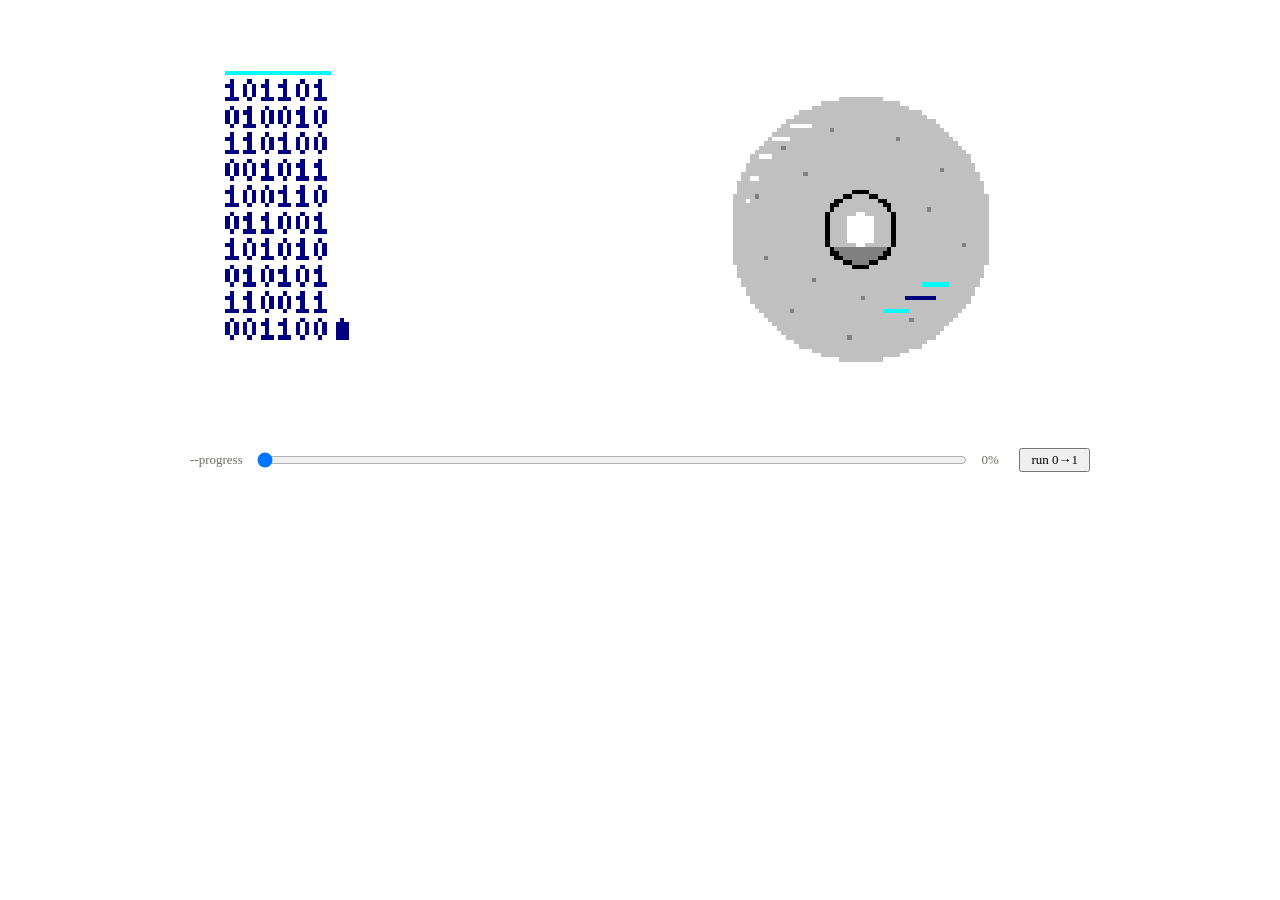
==== design/anim_assembling.html @ 091334d4 "CRT skin: rebuild UI to match design mockup - Three screens (Setup / Ripping / Assembling) inside th" ====
<!DOCTYPE html>
<html lang="en">
<head>
<meta charset="utf-8">
<title>Assembling — Pixel Progress</title>
<!--
  API (ship version):
  1. DRIVE PROGRESS — set the custom property on #scene (0..1):
       document.getElementById('scene').style.setProperty('--progress', 0.42);
  2. SWAP COVER ART — replace the href of the single <image id="cover-art">:
       document.getElementById('cover-art').setAttribute('href', coverUrl);
     Any raster works; it is clipped to the disc, masked by progress, and
     rendered pixelated at 60x60 scene units so it matches the art style.
  Engine note: uses CSS round()/mod() — needs a 2024+ engine (fine in any
  current Chromium/WebKit/Gecko webview). Without them the scene degrades
  to a static full block + hidden cover, no errors.
-->
<style>
:root{
  /* Set B period palette — matches Field Icons */
  --b-black:#000000;
  --b-white:#ffffff;
  --b-silver:#c0c0c0;
  --b-gray:#808080;
  --b-navy:#000080;
  --b-red:#ff0000;
  --b-maroon:#800000;
  --b-olive:#808000;
  --b-yellow:#ffff00;
  --b-cyan:#00ffff;
  --b-green:#008000;
}
html,body{margin:0;padding:0;background:transparent}
.stage{display:block;width:100%;min-width:400px;max-width:900px;margin:0 auto;image-rendering:pixelated}
svg{shape-rendering:crispEdges}

/* ---- progress plumbing: everything below is a pure function of --progress ---- */
#scene{
  --p: clamp(0, var(--progress, 0), 1);
  --row: round(down, var(--p) * 64, 1);      /* drain steps, whole px   */
  --drain: calc(var(--row) * 1px);
  --flip: mod(var(--row), 2);                /* digit flicker per step  */
  --rev: calc(round(down, var(--p) * 60, 1) * 1px); /* cover reveal, whole px */
}
#drainRect{ y: calc(16px + var(--drain)); height: calc(64px - var(--drain)); }
.dA{ opacity: calc(1 - var(--flip)); }
.dB{ opacity: var(--flip); }
#edgeWrap{ opacity: calc(min(64 - var(--row), 1)); }
.edge{ y: calc(16px + var(--drain)); }
#mReveal{ y: calc(82px - var(--rev)); height: var(--rev); }
#cover-art{ image-rendering: pixelated; }

/* ---- the one decorative loop: stream particles, frame-by-frame ---- */
.p{animation:pflow 1.8s steps(1,end) infinite}
.p1{animation-delay:0s}.p2{animation-delay:-.36s}.p3{animation-delay:-.72s}.p4{animation-delay:-1.08s}.p5{animation-delay:-1.44s}
@keyframes pflow{
  0%{transform:translate(0,0)}
  7.69%{transform:translate(7px,1px)}
  15.38%{transform:translate(14px,2px)}
  23.08%{transform:translate(21px,3px)}
  30.77%{transform:translate(28px,3px)}
  38.46%{transform:translate(35px,3px)}
  46.15%{transform:translate(42px,2px)}
  53.85%{transform:translate(49px,1px)}
  61.54%{transform:translate(56px,-1px)}
  69.23%{transform:translate(63px,-3px)}
  76.92%{transform:translate(70px,-5px)}
  84.62%{transform:translate(77px,-6px)}
  92.31%{transform:translate(84px,-7px)}
  100%{transform:translate(91px,-7px)}
}
</style>
</head>
<body>
<svg id="scene" class="stage" viewBox="0 0 204 96" xmlns="http://www.w3.org/2000/svg" role="img" aria-label="Binary data draining from a column, streaming into a CD whose cover art assembles bottom-up">
<defs>
  <!-- 3x5 pixel digits -->
  <g id="g1"><rect x="1" y="0" width="1" height="4"/><rect x="0" y="1" width="1" height="1"/><rect x="0" y="4" width="3" height="1"/></g>
  <g id="g0"><rect x="0" y="1" width="1" height="3"/><rect x="2" y="1" width="1" height="3"/><rect x="1" y="0" width="1" height="1"/><rect x="1" y="4" width="1" height="1"/></g>
  <!-- drain clip: y/height driven by --progress -->
  <clipPath id="drainClip"><rect id="drainRect" x="6" y="16" width="28" height="64"/></clipPath>
  <!-- disc face (r30 at 152,52; center hole punched) doubles as the cover clip -->
  <path id="discFace" d="M147 22h10v1h-10zM143 23h18v1h-18zM141 24h22v1h-22zM138 25h28v1h-28zM137 26h30v1h-30zM135 27h34v1h-34zM134 28h36v1h-36zM133 29h38v1h-38zM132 30h40v1h-40zM131 31h42v1h-42zM130 32h44v1h-44zM129 33h46v1h-46zM128 34h48v1h-48zM127 35h50v1h-50zM127 36h50v1h-50zM126 37h52v1h-52zM126 38h52v1h-52zM125 39h54v1h-54zM125 40h54v1h-54zM124 41h56v1h-56zM124 42h56v1h-56zM124 43h56v1h-56zM123 44h58v1h-58zM123 45h58v1h-58zM123 46h58v1h-58zM123 47h58v1h-58zM123 48h28v1h-28zM153 48h28v1h-28zM123 49h26v1h-26zM155 49h26v1h-26zM123 50h26v1h-26zM155 50h26v1h-26zM123 51h26v1h-26zM155 51h26v1h-26zM123 52h26v1h-26zM155 52h26v1h-26zM123 53h26v1h-26zM155 53h26v1h-26zM123 54h26v1h-26zM155 54h26v1h-26zM123 55h28v1h-28zM153 55h28v1h-28zM123 56h58v1h-58zM123 57h58v1h-58zM123 58h58v1h-58zM123 59h58v1h-58zM124 60h56v1h-56zM124 61h56v1h-56zM124 62h56v1h-56zM125 63h54v1h-54zM125 64h54v1h-54zM126 65h52v1h-52zM126 66h52v1h-52zM127 67h50v1h-50zM127 68h50v1h-50zM128 69h48v1h-48zM129 70h46v1h-46zM130 71h44v1h-44zM131 72h42v1h-42zM132 73h40v1h-40zM133 74h38v1h-38zM134 75h36v1h-36zM135 76h34v1h-34zM137 77h30v1h-30zM138 78h28v1h-28zM141 79h22v1h-22zM143 80h18v1h-18zM147 81h10v1h-10z"/>
  <clipPath id="discClip"><use href="#discFace"/></clipPath>
  <!-- reveal mask: white rect rises bottom-up with --progress -->
  <mask id="coverMask" maskUnits="userSpaceOnUse" x="118" y="20" width="68" height="64">
    <rect id="mReveal" x="120" y="82" width="64" height="0" fill="#fff"/>
  </mask>
</defs>

<!-- ================= 1. BINARY BLOCK (drains top-down) ================= -->
<g clip-path="url(#drainClip)">
  <!-- layer A: shown on even drain steps -->
  <g class="dA" fill="var(--b-navy)">
    <use href="#g1" x="8" y="18"/><use href="#g0" x="12" y="18"/><use href="#g1" x="16" y="18"/><use href="#g1" x="20" y="18"/><use href="#g0" x="24" y="18"/><use href="#g1" x="28" y="18"/>
    <use href="#g0" x="8" y="24"/><use href="#g1" x="12" y="24"/><use href="#g0" x="16" y="24"/><use href="#g0" x="20" y="24"/><use href="#g1" x="24" y="24"/><use href="#g0" x="28" y="24"/>
    <use href="#g1" x="8" y="30"/><use href="#g1" x="12" y="30"/><use href="#g0" x="16" y="30"/><use href="#g1" x="20" y="30"/><use href="#g0" x="24" y="30"/><use href="#g0" x="28" y="30"/>
    <use href="#g0" x="8" y="36"/><use href="#g0" x="12" y="36"/><use href="#g1" x="16" y="36"/><use href="#g0" x="20" y="36"/><use href="#g1" x="24" y="36"/><use href="#g1" x="28" y="36"/>
    <use href="#g1" x="8" y="42"/><use href="#g0" x="12" y="42"/><use href="#g0" x="16" y="42"/><use href="#g1" x="20" y="42"/><use href="#g1" x="24" y="42"/><use href="#g0" x="28" y="42"/>
    <use href="#g0" x="8" y="48"/><use href="#g1" x="12" y="48"/><use href="#g1" x="16" y="48"/><use href="#g0" x="20" y="48"/><use href="#g0" x="24" y="48"/><use href="#g1" x="28" y="48"/>
    <use href="#g1" x="8" y="54"/><use href="#g0" x="12" y="54"/><use href="#g1" x="16" y="54"/><use href="#g0" x="20" y="54"/><use href="#g1" x="24" y="54"/><use href="#g0" x="28" y="54"/>
    <use href="#g0" x="8" y="60"/><use href="#g1" x="12" y="60"/><use href="#g0" x="16" y="60"/><use href="#g1" x="20" y="60"/><use href="#g0" x="24" y="60"/><use href="#g1" x="28" y="60"/>
    <use href="#g1" x="8" y="66"/><use href="#g1" x="12" y="66"/><use href="#g0" x="16" y="66"/><use href="#g0" x="20" y="66"/><use href="#g1" x="24" y="66"/><use href="#g1" x="28" y="66"/>
    <use href="#g0" x="8" y="72"/><use href="#g0" x="12" y="72"/><use href="#g1" x="16" y="72"/><use href="#g1" x="20" y="72"/><use href="#g0" x="24" y="72"/><use href="#g0" x="28" y="72"/>
  </g>
  <!-- layer B: inverted digits, shown on odd steps; a few hot cyan cells -->
  <g class="dB" fill="var(--b-navy)">
    <use href="#g0" x="8" y="18"/><use href="#g1" x="12" y="18"/><use href="#g0" x="16" y="18"/><use href="#g0" x="20" y="18"/><use href="#g1" x="24" y="18"/><use href="#g0" x="28" y="18"/>
    <use href="#g1" x="8" y="24"/><use href="#g0" x="12" y="24"/><use href="#g1" x="16" y="24" fill="var(--b-cyan)"/><use href="#g1" x="20" y="24"/><use href="#g0" x="24" y="24"/><use href="#g1" x="28" y="24"/>
    <use href="#g0" x="8" y="30"/><use href="#g0" x="12" y="30"/><use href="#g1" x="16" y="30"/><use href="#g0" x="20" y="30"/><use href="#g1" x="24" y="30"/><use href="#g1" x="28" y="30" fill="var(--b-cyan)"/>
    <use href="#g1" x="8" y="36"/><use href="#g1" x="12" y="36"/><use href="#g0" x="16" y="36"/><use href="#g1" x="20" y="36"/><use href="#g0" x="24" y="36"/><use href="#g0" x="28" y="36"/>
    <use href="#g0" x="8" y="42"/><use href="#g1" x="12" y="42"/><use href="#g1" x="16" y="42"/><use href="#g0" x="20" y="42"/><use href="#g0" x="24" y="42" fill="var(--b-cyan)"/><use href="#g1" x="28" y="42"/>
    <use href="#g1" x="8" y="48"/><use href="#g0" x="12" y="48"/><use href="#g0" x="16" y="48"/><use href="#g1" x="20" y="48"/><use href="#g1" x="24" y="48"/><use href="#g0" x="28" y="48"/>
    <use href="#g0" x="8" y="54" fill="var(--b-cyan)"/><use href="#g1" x="12" y="54"/><use href="#g0" x="16" y="54"/><use href="#g1" x="20" y="54"/><use href="#g0" x="24" y="54"/><use href="#g1" x="28" y="54"/>
    <use href="#g1" x="8" y="60"/><use href="#g0" x="12" y="60"/><use href="#g1" x="16" y="60"/><use href="#g0" x="20" y="60"/><use href="#g1" x="24" y="60"/><use href="#g0" x="28" y="60"/>
    <use href="#g0" x="8" y="66"/><use href="#g0" x="12" y="66"/><use href="#g1" x="16" y="66"/><use href="#g1" x="20" y="66" fill="var(--b-cyan)"/><use href="#g0" x="24" y="66"/><use href="#g0" x="28" y="66"/>
    <use href="#g1" x="8" y="72"/><use href="#g1" x="12" y="72"/><use href="#g0" x="16" y="72"/><use href="#g0" x="20" y="72"/><use href="#g1" x="24" y="72"/><use href="#g1" x="28" y="72"/>
  </g>
</g>
<!-- drain surface line, rides the top edge -->
<g id="edgeWrap">
  <rect class="edge dA" x="8" y="16" width="24" height="1" fill="var(--b-cyan)"/>
  <rect class="edge dB" x="8" y="16" width="24" height="1" fill="var(--b-white)"/>
</g>

<!-- ================= 2. STREAM (the one free-running loop) ================= -->
<g fill="var(--b-cyan)">
  <g class="p p1"><use href="#g1" x="33" y="72"/></g>
  <g class="p p2"><use href="#g0" x="33" y="72"/></g>
  <g class="p p3"><use href="#g1" x="33" y="72" fill="var(--b-navy)"/></g>
  <g class="p p4"><use href="#g0" x="33" y="72"/></g>
  <g class="p p5"><use href="#g0" x="33" y="72" fill="var(--b-navy)"/></g>
</g>

<!-- ================= 3. CD-ROM ================= -->
<!-- blank face -->
<use href="#discFace" fill="var(--b-silver)"/>
<!-- face texture: dither + iridescent glints (hidden as cover rises) -->
<g clip-path="url(#discClip)">
  <rect x="134" y="33" width="1" height="1" fill="var(--b-gray)"/><rect x="145" y="29" width="1" height="1" fill="var(--b-gray)"/>
  <rect x="160" y="31" width="1" height="1" fill="var(--b-gray)"/><rect x="170" y="38" width="1" height="1" fill="var(--b-gray)"/>
  <rect x="128" y="44" width="1" height="1" fill="var(--b-gray)"/><rect x="139" y="39" width="1" height="1" fill="var(--b-gray)"/>
  <rect x="167" y="47" width="1" height="1" fill="var(--b-gray)"/><rect x="175" y="55" width="1" height="1" fill="var(--b-gray)"/>
  <rect x="130" y="58" width="1" height="1" fill="var(--b-gray)"/><rect x="141" y="63" width="1" height="1" fill="var(--b-gray)"/>
  <rect x="152" y="67" width="1" height="1" fill="var(--b-gray)"/><rect x="136" y="70" width="1" height="1" fill="var(--b-gray)"/>
  <rect x="163" y="72" width="1" height="1" fill="var(--b-gray)"/><rect x="149" y="76" width="1" height="1" fill="var(--b-gray)"/>
  <rect x="166" y="64" width="6" height="1" fill="var(--b-cyan)"/>
  <rect x="162" y="67" width="7" height="1" fill="var(--b-navy)"/>
  <rect x="157" y="70" width="6" height="1" fill="var(--b-cyan)"/>
</g>
<!-- THE COVER: swap this element's href at runtime (see header comment).
     Demo placeholder below is an inline pixel-art data URI. -->
<image id="cover-art" x="122" y="22" width="60" height="60"
  preserveAspectRatio="xMidYMid slice"
  clip-path="url(#discClip)" mask="url(#coverMask)"
  href="data:image/svg+xml,%3Csvg xmlns='http://www.w3.org/2000/svg' viewBox='0 0 15 15' shape-rendering='crispEdges'%3E%3Crect width='15' height='15' fill='%23000080'/%3E%3Crect x='10' y='2' width='3' height='3' fill='%23ffff00'/%3E%3Crect x='2' y='2' width='1' height='1' fill='%2300ffff'/%3E%3Crect x='5' y='4' width='1' height='1' fill='%2300ffff'/%3E%3Crect x='7' y='1' width='1' height='1' fill='%23ffffff'/%3E%3Crect x='13' y='5' width='1' height='1' fill='%2300ffff'/%3E%3Crect x='1' y='5' width='1' height='1' fill='%23ffffff'/%3E%3Crect x='2' y='7' width='2' height='1' fill='%23800000'/%3E%3Crect x='1' y='8' width='4' height='1' fill='%23800000'/%3E%3Crect x='9' y='6' width='1' height='1' fill='%23800000'/%3E%3Crect x='8' y='7' width='3' height='1' fill='%23800000'/%3E%3Crect x='7' y='8' width='5' height='1' fill='%23800000'/%3E%3Crect y='9' width='15' height='3' fill='%23800000'/%3E%3Crect y='12' width='15' height='3' fill='%23808000'/%3E%3C/svg%3E"/>
<!-- hub: black ring (r9), silver clamp donut (r8), true hole transparent (r4) -->
<g fill="var(--b-black)">
  <rect x="150" y="43" width="4" height="1"/><rect x="148" y="44" width="8" height="1"/><rect x="146" y="45" width="12" height="1"/>
  <rect x="145" y="46" width="14" height="1"/><rect x="145" y="47" width="14" height="1"/>
  <rect x="144" y="48" width="7" height="1"/><rect x="153" y="48" width="7" height="1"/>
  <rect x="144" y="49" width="5" height="1"/><rect x="155" y="49" width="5" height="1"/>
  <rect x="144" y="50" width="5" height="1"/><rect x="155" y="50" width="5" height="1"/>
  <rect x="144" y="51" width="5" height="1"/><rect x="155" y="51" width="5" height="1"/>
  <rect x="144" y="52" width="5" height="1"/><rect x="155" y="52" width="5" height="1"/>
  <rect x="144" y="53" width="5" height="1"/><rect x="155" y="53" width="5" height="1"/>
  <rect x="144" y="54" width="5" height="1"/><rect x="155" y="54" width="5" height="1"/>
  <rect x="144" y="55" width="7" height="1"/><rect x="153" y="55" width="7" height="1"/>
  <rect x="145" y="56" width="14" height="1"/><rect x="145" y="57" width="14" height="1"/>
  <rect x="146" y="58" width="12" height="1"/><rect x="148" y="59" width="8" height="1"/><rect x="150" y="60" width="4" height="1"/>
</g>
<g fill="var(--b-silver)">
  <rect x="150" y="44" width="4" height="1"/><rect x="148" y="45" width="8" height="1"/><rect x="147" y="46" width="10" height="1"/>
  <rect x="146" y="47" width="12" height="1"/>
  <rect x="145" y="48" width="6" height="1"/><rect x="153" y="48" width="6" height="1"/>
  <rect x="145" y="49" width="4" height="1"/><rect x="155" y="49" width="4" height="1"/>
  <rect x="145" y="50" width="4" height="1"/><rect x="155" y="50" width="4" height="1"/>
  <rect x="145" y="51" width="4" height="1"/><rect x="155" y="51" width="4" height="1"/>
  <rect x="145" y="52" width="4" height="1"/><rect x="155" y="52" width="4" height="1"/>
  <rect x="145" y="53" width="4" height="1"/><rect x="155" y="53" width="4" height="1"/>
  <rect x="145" y="54" width="4" height="1"/><rect x="155" y="54" width="4" height="1"/>
  <rect x="145" y="55" width="6" height="1"/><rect x="153" y="55" width="6" height="1"/>
</g>
<g fill="var(--b-gray)">
  <rect x="146" y="56" width="12" height="1"/><rect x="147" y="57" width="10" height="1"/>
  <rect x="148" y="58" width="8" height="1"/><rect x="150" y="59" width="4" height="1"/>
</g>
<!-- permanent plastic sheen, sits above the cover -->
<g fill="var(--b-white)">
  <rect x="136" y="28" width="5" height="1"/><rect x="132" y="31" width="4" height="1"/>
  <rect x="129" y="35" width="3" height="1"/><rect x="127" y="40" width="2" height="1"/><rect x="126" y="45" width="1" height="1"/>
</g>
</svg>

<!-- ════════ DEMO SCAFFOLDING — DELETE FROM HERE TO SHIP ════════ -->
<div id="demo" style="max-width:900px;margin:24px auto 0;display:flex;gap:12px;align-items:center;font:13px 'Palatino Linotype',Palatino,Georgia,serif;color:#6f6a63">
  <label for="pr">--progress</label>
  <input id="pr" type="range" min="0" max="1000" value="0" style="flex:1">
  <span id="pct" style="min-width:4ch;font-variant-numeric:tabular-nums">0%</span>
  <button id="auto" style="font:inherit;padding:2px 10px">run 0&#8594;1</button>
</div>
<script>
/* demo only — the scene itself needs no JS */
const scene=document.getElementById('scene'),pr=document.getElementById('pr'),
      pct=document.getElementById('pct'),auto=document.getElementById('auto');
const set=v=>{scene.style.setProperty('--progress',v);pct.textContent=Math.round(v*100)+'%'};
pr.oninput=()=>set(pr.value/1000);
let t=null;
auto.onclick=()=>{
  if(t){clearInterval(t);t=null;auto.textContent='run 0\u21921';return}
  let v=0;auto.textContent='stop';
  t=setInterval(()=>{v=Math.min(1,v+.005);set(v);pr.value=v*1000;
    if(v>=1){clearInterval(t);t=null;auto.textContent='run 0\u21921'}},30);
};
</script>
<!-- ════════ DELETE TO HERE ════════ -->
</body>
</html>
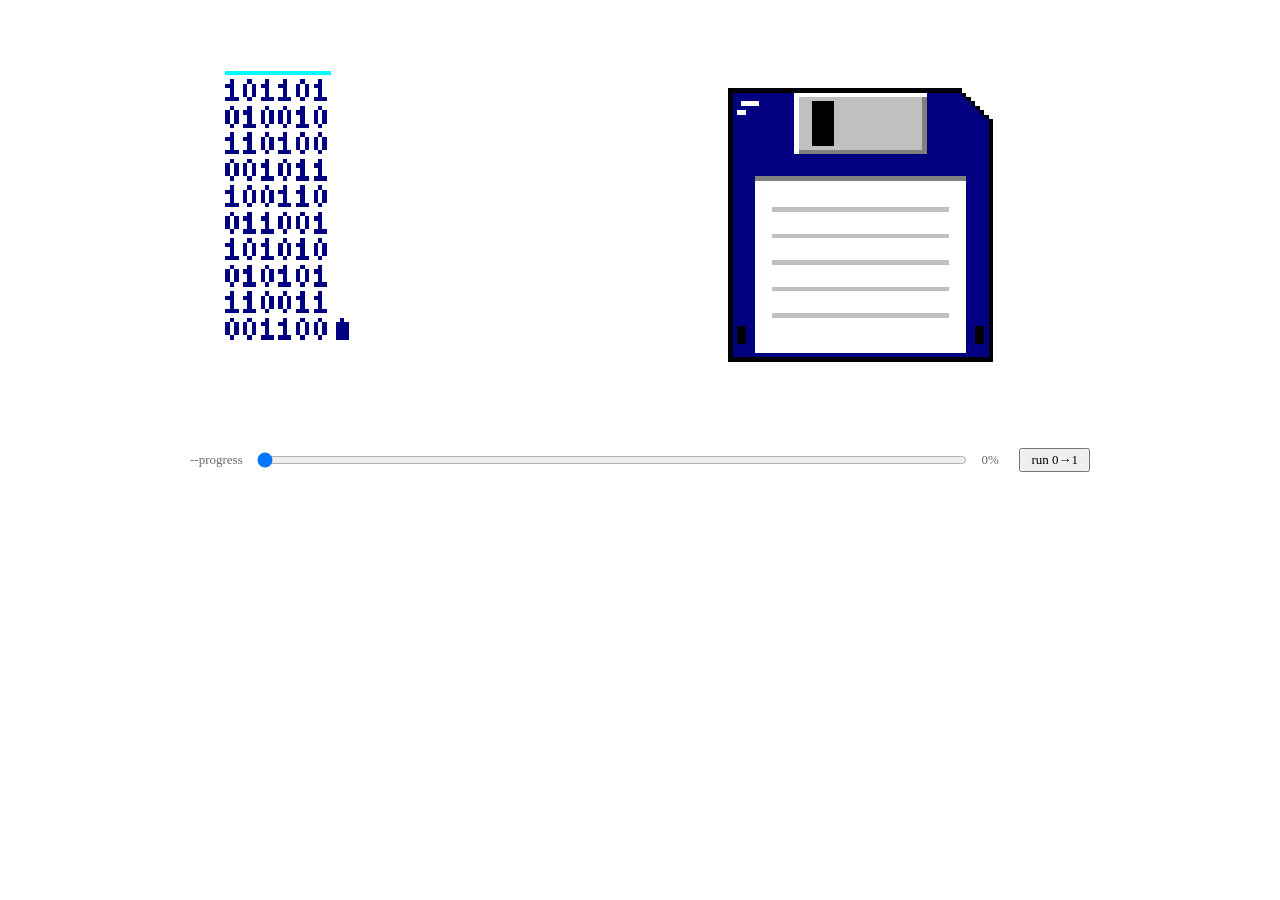
==== commit f0d6301b: "Design: assembling scene redesigned as 3.5in floppy disk Cover art becomes the floppy's paper label " ====
--- a/design/anim_assembling.html
+++ b/design/anim_assembling.html
@@ -9,8 +9,8 @@
        document.getElementById('scene').style.setProperty('--progress', 0.42);
   2. SWAP COVER ART — replace the href of the single <image id="cover-art">:
        document.getElementById('cover-art').setAttribute('href', coverUrl);
-     Any raster works; it is clipped to the disc, masked by progress, and
-     rendered pixelated at 60x60 scene units so it matches the art style.
+     Any raster works; it fills the floppy's label, masked by progress,
+     and rendered pixelated at 48x40 scene units so it matches the art style.
   Engine note: uses CSS round()/mod() — needs a 2024+ engine (fine in any
   current Chromium/WebKit/Gecko webview). Without them the scene degrades
   to a static full block + hidden cover, no errors.
@@ -40,14 +40,14 @@
   --row: round(down, var(--p) * 64, 1);      /* drain steps, whole px   */
   --drain: calc(var(--row) * 1px);
   --flip: mod(var(--row), 2);                /* digit flicker per step  */
-  --rev: calc(round(down, var(--p) * 60, 1) * 1px); /* cover reveal, whole px */
+  --rev: calc(round(down, var(--p) * 40, 1) * 1px); /* cover reveal, whole px */
 }
 #drainRect{ y: calc(16px + var(--drain)); height: calc(64px - var(--drain)); }
 .dA{ opacity: calc(1 - var(--flip)); }
 .dB{ opacity: var(--flip); }
 #edgeWrap{ opacity: calc(min(64 - var(--row), 1)); }
 .edge{ y: calc(16px + var(--drain)); }
-#mReveal{ y: calc(82px - var(--rev)); height: var(--rev); }
+#mReveal{ y: calc(80px - var(--rev)); height: var(--rev); }
 #cover-art{ image-rendering: pixelated; }
 
 /* ---- the one decorative loop: stream particles, frame-by-frame ---- */
@@ -72,19 +72,16 @@
 </style>
 </head>
 <body>
-<svg id="scene" class="stage" viewBox="0 0 204 96" xmlns="http://www.w3.org/2000/svg" role="img" aria-label="Binary data draining from a column, streaming into a CD whose cover art assembles bottom-up">
+<svg id="scene" class="stage" viewBox="0 0 204 96" xmlns="http://www.w3.org/2000/svg" role="img" aria-label="Binary data draining from a column, streaming into a floppy disk whose label art assembles bottom-up">
 <defs>
   <!-- 3x5 pixel digits -->
   <g id="g1"><rect x="1" y="0" width="1" height="4"/><rect x="0" y="1" width="1" height="1"/><rect x="0" y="4" width="3" height="1"/></g>
   <g id="g0"><rect x="0" y="1" width="1" height="3"/><rect x="2" y="1" width="1" height="3"/><rect x="1" y="0" width="1" height="1"/><rect x="1" y="4" width="1" height="1"/></g>
   <!-- drain clip: y/height driven by --progress -->
   <clipPath id="drainClip"><rect id="drainRect" x="6" y="16" width="28" height="64"/></clipPath>
-  <!-- disc face (r30 at 152,52; center hole punched) doubles as the cover clip -->
-  <path id="discFace" d="M147 22h10v1h-10zM143 23h18v1h-18zM141 24h22v1h-22zM138 25h28v1h-28zM137 26h30v1h-30zM135 27h34v1h-34zM134 28h36v1h-36zM133 29h38v1h-38zM132 30h40v1h-40zM131 31h42v1h-42zM130 32h44v1h-44zM129 33h46v1h-46zM128 34h48v1h-48zM127 35h50v1h-50zM127 36h50v1h-50zM126 37h52v1h-52zM126 38h52v1h-52zM125 39h54v1h-54zM125 40h54v1h-54zM124 41h56v1h-56zM124 42h56v1h-56zM124 43h56v1h-56zM123 44h58v1h-58zM123 45h58v1h-58zM123 46h58v1h-58zM123 47h58v1h-58zM123 48h28v1h-28zM153 48h28v1h-28zM123 49h26v1h-26zM155 49h26v1h-26zM123 50h26v1h-26zM155 50h26v1h-26zM123 51h26v1h-26zM155 51h26v1h-26zM123 52h26v1h-26zM155 52h26v1h-26zM123 53h26v1h-26zM155 53h26v1h-26zM123 54h26v1h-26zM155 54h26v1h-26zM123 55h28v1h-28zM153 55h28v1h-28zM123 56h58v1h-58zM123 57h58v1h-58zM123 58h58v1h-58zM123 59h58v1h-58zM124 60h56v1h-56zM124 61h56v1h-56zM124 62h56v1h-56zM125 63h54v1h-54zM125 64h54v1h-54zM126 65h52v1h-52zM126 66h52v1h-52zM127 67h50v1h-50zM127 68h50v1h-50zM128 69h48v1h-48zM129 70h46v1h-46zM130 71h44v1h-44zM131 72h42v1h-42zM132 73h40v1h-40zM133 74h38v1h-38zM134 75h36v1h-36zM135 76h34v1h-34zM137 77h30v1h-30zM138 78h28v1h-28zM141 79h22v1h-22zM143 80h18v1h-18zM147 81h10v1h-10z"/>
-  <clipPath id="discClip"><use href="#discFace"/></clipPath>
-  <!-- reveal mask: white rect rises bottom-up with --progress -->
-  <mask id="coverMask" maskUnits="userSpaceOnUse" x="118" y="20" width="68" height="64">
-    <rect id="mReveal" x="120" y="82" width="64" height="0" fill="#fff"/>
+  <!-- reveal mask: white rect rises bottom-up with --progress over the label -->
+  <mask id="coverMask" maskUnits="userSpaceOnUse" x="122" y="20" width="64" height="66">
+    <rect id="mReveal" x="128" y="80" width="48" height="0" fill="#fff"/>
   </mask>
 </defs>
 
@@ -132,64 +129,40 @@
   <g class="p p5"><use href="#g0" x="33" y="72" fill="var(--b-navy)"/></g>
 </g>
 
-<!-- ================= 3. CD-ROM ================= -->
-<!-- blank face -->
-<use href="#discFace" fill="var(--b-silver)"/>
-<!-- face texture: dither + iridescent glints (hidden as cover rises) -->
-<g clip-path="url(#discClip)">
-  <rect x="134" y="33" width="1" height="1" fill="var(--b-gray)"/><rect x="145" y="29" width="1" height="1" fill="var(--b-gray)"/>
-  <rect x="160" y="31" width="1" height="1" fill="var(--b-gray)"/><rect x="170" y="38" width="1" height="1" fill="var(--b-gray)"/>
-  <rect x="128" y="44" width="1" height="1" fill="var(--b-gray)"/><rect x="139" y="39" width="1" height="1" fill="var(--b-gray)"/>
-  <rect x="167" y="47" width="1" height="1" fill="var(--b-gray)"/><rect x="175" y="55" width="1" height="1" fill="var(--b-gray)"/>
-  <rect x="130" y="58" width="1" height="1" fill="var(--b-gray)"/><rect x="141" y="63" width="1" height="1" fill="var(--b-gray)"/>
-  <rect x="152" y="67" width="1" height="1" fill="var(--b-gray)"/><rect x="136" y="70" width="1" height="1" fill="var(--b-gray)"/>
-  <rect x="163" y="72" width="1" height="1" fill="var(--b-gray)"/><rect x="149" y="76" width="1" height="1" fill="var(--b-gray)"/>
-  <rect x="166" y="64" width="6" height="1" fill="var(--b-cyan)"/>
-  <rect x="162" y="67" width="7" height="1" fill="var(--b-navy)"/>
-  <rect x="157" y="70" width="6" height="1" fill="var(--b-cyan)"/>
+<!-- ================= 3. FLOPPY DISK ================= -->
+<!-- shell: navy body, clipped corner top-right, 1px outline -->
+<g fill="var(--b-black)">
+  <rect x="122" y="20" width="53" height="1"/>
+  <rect x="175" y="21" width="1" height="1"/><rect x="176" y="22" width="1" height="1"/><rect x="177" y="23" width="1" height="1"/><rect x="178" y="24" width="1" height="1"/><rect x="179" y="25" width="1" height="1"/><rect x="180" y="26" width="1" height="1"/>
+  <rect x="181" y="27" width="1" height="55"/>
+  <rect x="122" y="21" width="1" height="61"/>
+  <rect x="123" y="81" width="58" height="1"/>
+</g>
+<g fill="var(--b-navy)">
+  <rect x="123" y="21" width="52" height="1"/><rect x="123" y="22" width="53" height="1"/><rect x="123" y="23" width="54" height="1"/><rect x="123" y="24" width="55" height="1"/><rect x="123" y="25" width="56" height="1"/><rect x="123" y="26" width="57" height="1"/>
+  <rect x="123" y="27" width="58" height="54"/>
+</g>
+<!-- molded sheen -->
+<rect x="125" y="23" width="4" height="1" fill="var(--b-white)"/><rect x="124" y="25" width="2" height="1" fill="var(--b-white)"/>
+<!-- metal shutter + slot -->
+<rect x="137" y="21" width="30" height="14" fill="var(--b-silver)"/>
+<rect x="137" y="21" width="30" height="1" fill="var(--b-white)"/><rect x="137" y="21" width="1" height="14" fill="var(--b-white)"/>
+<rect x="138" y="34" width="29" height="1" fill="var(--b-gray)"/><rect x="166" y="22" width="1" height="12" fill="var(--b-gray)"/>
+<rect x="141" y="23" width="5" height="10" fill="var(--b-black)"/>
+<!-- write-protect holes -->
+<rect x="124" y="74" width="2" height="4" fill="var(--b-black)"/><rect x="178" y="74" width="2" height="4" fill="var(--b-black)"/>
+<!-- label sticker: blank ruled lines, covered as the art builds -->
+<rect x="128" y="40" width="48" height="40" fill="var(--b-white)"/>
+<rect x="128" y="40" width="48" height="1" fill="var(--b-gray)"/>
+<g fill="var(--b-silver)">
+  <rect x="132" y="47" width="40" height="1"/><rect x="132" y="53" width="40" height="1"/><rect x="132" y="59" width="40" height="1"/><rect x="132" y="65" width="40" height="1"/><rect x="132" y="71" width="40" height="1"/>
 </g>
 <!-- THE COVER: swap this element's href at runtime (see header comment).
-     Demo placeholder below is an inline pixel-art data URI. -->
-<image id="cover-art" x="122" y="22" width="60" height="60"
+     Demo placeholder is an inline pixel-art data URI. -->
+<image id="cover-art" x="128" y="40" width="48" height="40"
   preserveAspectRatio="xMidYMid slice"
-  clip-path="url(#discClip)" mask="url(#coverMask)"
-  href="data:image/svg+xml,%3Csvg xmlns='http://www.w3.org/2000/svg' viewBox='0 0 15 15' shape-rendering='crispEdges'%3E%3Crect width='15' height='15' fill='%23000080'/%3E%3Crect x='10' y='2' width='3' height='3' fill='%23ffff00'/%3E%3Crect x='2' y='2' width='1' height='1' fill='%2300ffff'/%3E%3Crect x='5' y='4' width='1' height='1' fill='%2300ffff'/%3E%3Crect x='7' y='1' width='1' height='1' fill='%23ffffff'/%3E%3Crect x='13' y='5' width='1' height='1' fill='%2300ffff'/%3E%3Crect x='1' y='5' width='1' height='1' fill='%23ffffff'/%3E%3Crect x='2' y='7' width='2' height='1' fill='%23800000'/%3E%3Crect x='1' y='8' width='4' height='1' fill='%23800000'/%3E%3Crect x='9' y='6' width='1' height='1' fill='%23800000'/%3E%3Crect x='8' y='7' width='3' height='1' fill='%23800000'/%3E%3Crect x='7' y='8' width='5' height='1' fill='%23800000'/%3E%3Crect y='9' width='15' height='3' fill='%23800000'/%3E%3Crect y='12' width='15' height='3' fill='%23808000'/%3E%3C/svg%3E"/>
-<!-- hub: black ring (r9), silver clamp donut (r8), true hole transparent (r4) -->
-<g fill="var(--b-black)">
-  <rect x="150" y="43" width="4" height="1"/><rect x="148" y="44" width="8" height="1"/><rect x="146" y="45" width="12" height="1"/>
-  <rect x="145" y="46" width="14" height="1"/><rect x="145" y="47" width="14" height="1"/>
-  <rect x="144" y="48" width="7" height="1"/><rect x="153" y="48" width="7" height="1"/>
-  <rect x="144" y="49" width="5" height="1"/><rect x="155" y="49" width="5" height="1"/>
-  <rect x="144" y="50" width="5" height="1"/><rect x="155" y="50" width="5" height="1"/>
-  <rect x="144" y="51" width="5" height="1"/><rect x="155" y="51" width="5" height="1"/>
-  <rect x="144" y="52" width="5" height="1"/><rect x="155" y="52" width="5" height="1"/>
-  <rect x="144" y="53" width="5" height="1"/><rect x="155" y="53" width="5" height="1"/>
-  <rect x="144" y="54" width="5" height="1"/><rect x="155" y="54" width="5" height="1"/>
-  <rect x="144" y="55" width="7" height="1"/><rect x="153" y="55" width="7" height="1"/>
-  <rect x="145" y="56" width="14" height="1"/><rect x="145" y="57" width="14" height="1"/>
-  <rect x="146" y="58" width="12" height="1"/><rect x="148" y="59" width="8" height="1"/><rect x="150" y="60" width="4" height="1"/>
-</g>
-<g fill="var(--b-silver)">
-  <rect x="150" y="44" width="4" height="1"/><rect x="148" y="45" width="8" height="1"/><rect x="147" y="46" width="10" height="1"/>
-  <rect x="146" y="47" width="12" height="1"/>
-  <rect x="145" y="48" width="6" height="1"/><rect x="153" y="48" width="6" height="1"/>
-  <rect x="145" y="49" width="4" height="1"/><rect x="155" y="49" width="4" height="1"/>
-  <rect x="145" y="50" width="4" height="1"/><rect x="155" y="50" width="4" height="1"/>
-  <rect x="145" y="51" width="4" height="1"/><rect x="155" y="51" width="4" height="1"/>
-  <rect x="145" y="52" width="4" height="1"/><rect x="155" y="52" width="4" height="1"/>
-  <rect x="145" y="53" width="4" height="1"/><rect x="155" y="53" width="4" height="1"/>
-  <rect x="145" y="54" width="4" height="1"/><rect x="155" y="54" width="4" height="1"/>
-  <rect x="145" y="55" width="6" height="1"/><rect x="153" y="55" width="6" height="1"/>
-</g>
-<g fill="var(--b-gray)">
-  <rect x="146" y="56" width="12" height="1"/><rect x="147" y="57" width="10" height="1"/>
-  <rect x="148" y="58" width="8" height="1"/><rect x="150" y="59" width="4" height="1"/>
-</g>
-<!-- permanent plastic sheen, sits above the cover -->
-<g fill="var(--b-white)">
-  <rect x="136" y="28" width="5" height="1"/><rect x="132" y="31" width="4" height="1"/>
-  <rect x="129" y="35" width="3" height="1"/><rect x="127" y="40" width="2" height="1"/><rect x="126" y="45" width="1" height="1"/>
-</g>
+  mask="url(#coverMask)"
+  href="data:image/svg+xml,%3Csvg xmlns='http://www.w3.org/2000/svg' viewBox='0 0 15 15' preserveAspectRatio='xMidYMid%20slice' shape-rendering='crispEdges'%3E%3Crect width='15' height='15' fill='%23000080'/%3E%3Crect x='10' y='2' width='3' height='3' fill='%23ffff00'/%3E%3Crect x='2' y='2' width='1' height='1' fill='%2300ffff'/%3E%3Crect x='5' y='4' width='1' height='1' fill='%2300ffff'/%3E%3Crect x='7' y='1' width='1' height='1' fill='%23ffffff'/%3E%3Crect x='13' y='5' width='1' height='1' fill='%2300ffff'/%3E%3Crect x='1' y='5' width='1' height='1' fill='%23ffffff'/%3E%3Crect x='2' y='7' width='2' height='1' fill='%23800000'/%3E%3Crect x='1' y='8' width='4' height='1' fill='%23800000'/%3E%3Crect x='9' y='6' width='1' height='1' fill='%23800000'/%3E%3Crect x='8' y='7' width='3' height='1' fill='%23800000'/%3E%3Crect x='7' y='8' width='5' height='1' fill='%23800000'/%3E%3Crect y='9' width='15' height='3' fill='%23800000'/%3E%3Crect y='12' width='15' height='3' fill='%23808000'/%3E%3C/svg%3E"/>
 </svg>
 
 <!-- ════════ DEMO SCAFFOLDING — DELETE FROM HERE TO SHIP ════════ -->
